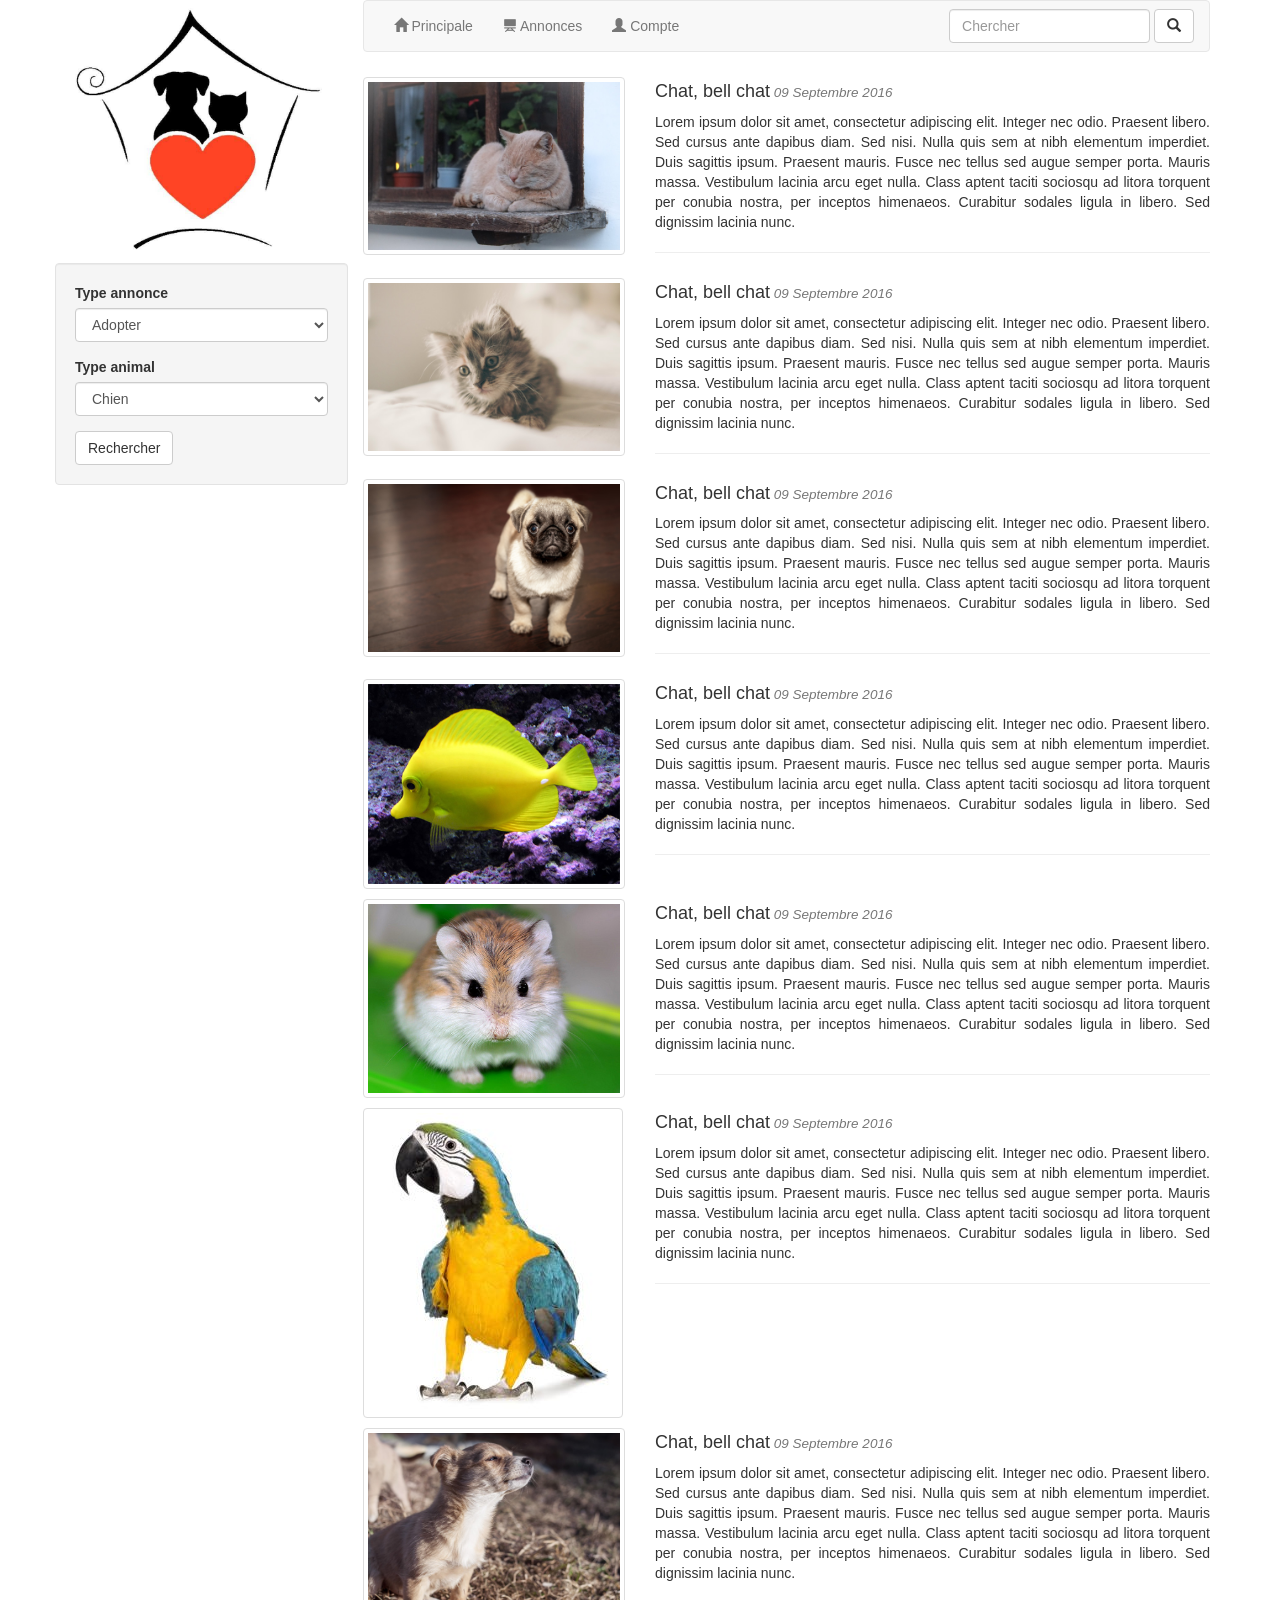
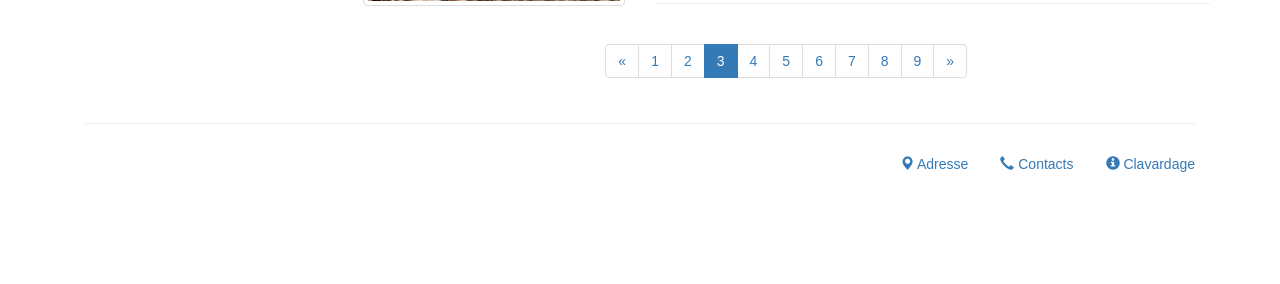
==== web/index.html @ 98898a9f "deployement de projet" ====
<!DOCTYPE html>
<html>
    <head>
        <title>Placement animeaux </title>
        <meta charset="UTF-8">
        <meta name="viewport" content="width=device-width, initial-scale=1.0">
        <!-- Bootstrap -->
        <link href="bootstrap/css/bootstrap.min.css" rel="stylesheet">
        <link href="bootstrap/css/main.css" rel="stylesheet" type="text/css"/>
        <!-- jQuery (necessary for Bootstrap's JavaScript plugins) -->
        <script src="https://ajax.googleapis.com/ajax/libs/jquery/1.12.4/jquery.min.js"></script>
        <!-- Include all compiled plugins (below), or include individual files as needed -->
        <script src="bootstrap/js/bootstrap.min.js"></script>


    </head>
    <body>
        <div class="container">

            <!--Premier row: Les deux div principaux: gauche et droite  -->
            <div class="row">
                <div class="col-sm-3">

                    <!--Contenue de gauche de la page: logo et rechercher  -->
                    <div class="row">
                        <div class="col-sm-12">
                            <a href="index.html"><img src="images/main/logo4.jpg" alt="logo" class="img-responsive"/></a>
                        </div>
                    </div>
                    <div class="row">
                        <div class="col-sm-12 well">
                            <form>
                                <div class=" form-group">
                                    <label>Type annonce</label>
                                    <select class="form-control">
                                        <option>Adopter</option>
                                        <option>Donner</option>
                                    </select>
                                </div>
                                <div class="form-group">
                                    <label>Type animal</label>
                                    <select class="form-control">
                                        <option>Chien</option>
                                        <option>Chat</option>
                                        <option>Peroqet</option>
                                        <option>Poisson</option>
                                        <option>Hammster</option>
                                        <option>Serpent</option>

                                    </select>
                                </div>
                                <button type="submit" class="btn btn-default">Rechercher</button>

                            </form>
                        </div>
                    </div>
                </div>

                <!--Contenue droite de la page-->
                <div class="col-sm-9">
                    <div class="row">
                        <!--menu de navigation-->
                        <div class="col-sm-12">
                            <nav class="navbar navbar-default ">
                                <div class="navbar-header">
                                    <button type="button" class="navbar-toggle" data-target="#mainNavbar" data-toggle="collapse">
                                        <span class="icon-bar"></span>
                                        <span class="icon-bar"></span>
                                        <span class="icon-bar"></span>
                                    </button>
                                </div>
                                <div class="navbar-collapse collapse" id="mainNavbar">
                                    <ul class="nav navbar-nav nav-divider">
                                        <li>
                                            <a href="#"><span class="glyphicon glyphicon-home"></span>
                                                Principale</a>
                                        </li>

                                        <li class="dropdown">
                                            <a href="#" class="dropdown-toggle" data-toggle="dropdown">
                                                <span class="glyphicon glyphicon-blackboard"></span>
                                                Annonces
                                            </a>
                                            <ul class="dropdown-menu">
                                                <li>
                                                    <a href="annonce_publier.html">Publier </a>
                                                </li>
                                                <li>
                                                    <a href="annonce_afficher.html">Afficher</a>
                                                </li>
                                            </ul>
                                        </li>

                                        <li class="dropdown">
                                            <a href="#" class="dropdown-toggle" data-toggle="dropdown">
                                                <span class="glyphicon glyphicon-user"></span>
                                                Compte
                                            </a>
                                            <ul class="dropdown-menu">
                                                <li>
                                                    <a href="compte_creer.html">Créer un compte </a>
                                                </li>
                                                <li>
                                                    <a href="compte_connexion.html">Connexion</a>
                                                </li>
                                            </ul>
                                        </li>
                                    </ul>
                                    <form class="navbar-form navbar-right" role="search" action="rechercher.html">
                                        <div class="form-group">
                                            <input type="text" class="form-control" placeholder="Chercher"/>
                                        </div>
                                        <button type="submit" class="btn btn-default" ><span class="glyphicon glyphicon-search"></span></button>
                                    </form>
                                </div>
                            </nav>
                        </div>


                        <div class="col-sm-12">
                            <div class="row"><!--Contenue ads-->
                                <div class="col-sm-12">
                                    <div class="row">
                                        <div class="col-sm-4">
                                            <a href="#">
                                                <img src="images/gallery/cats/cat02.jpg" class="img-responsive img-thumbnail" alt="chat"/>
                                            </a>
                                        </div>
                                        <div class="col-sm-8">
                                            <h4>Chat, bell chat<small><i> 09 Septembre 2016</i></small></h4>
                                            <p class="text-justify">Lorem ipsum dolor sit amet, consectetur adipiscing elit. Integer nec odio. Praesent libero. Sed cursus ante dapibus diam. Sed nisi. Nulla quis sem at nibh elementum imperdiet. Duis sagittis ipsum. Praesent mauris. Fusce nec tellus sed augue semper porta. Mauris massa. Vestibulum lacinia arcu eget nulla. Class aptent taciti sociosqu ad litora torquent per conubia nostra, per inceptos himenaeos. Curabitur sodales ligula in libero. Sed dignissim lacinia nunc. 
                                            </p>
                                            <hr>
                                        </div>
                                    </div>
                                </div>
                                <div class="col-sm-12">
                                    <div class="row">
                                        <div class="col-sm-4">
                                            <a href="#">
                                                <img src="images/gallery/cats/cat01.jpg" class="img-responsive img-thumbnail" alt="chat"/>
                                            </a>
                                        </div>
                                        <div class="col-sm-8">
                                            <h4>Chat, bell chat<small><i> 09 Septembre 2016</i></small></h4>
                                            <p class="text-justify">Lorem ipsum dolor sit amet, consectetur adipiscing elit. Integer nec odio. Praesent libero. Sed cursus ante dapibus diam. Sed nisi. Nulla quis sem at nibh elementum imperdiet. Duis sagittis ipsum. Praesent mauris. Fusce nec tellus sed augue semper porta. Mauris massa. Vestibulum lacinia arcu eget nulla. Class aptent taciti sociosqu ad litora torquent per conubia nostra, per inceptos himenaeos. Curabitur sodales ligula in libero. Sed dignissim lacinia nunc. 
                                            </p>
                                            <hr>
                                        </div>
                                    </div>
                                </div>
                                <div class="col-sm-12">
                                   <div class="row">
                                        <div class="col-sm-4">
                                            <a href="#">
                                                <img src="images/gallery/dogs/dog01.jpg" class="img-responsive img-thumbnail" alt="chat"/>
                                            </a>
                                        </div>
                                        <div class="col-sm-8">
                                            <h4>Chat, bell chat<small><i> 09 Septembre 2016</i></small></h4>
                                            <p class="text-justify">Lorem ipsum dolor sit amet, consectetur adipiscing elit. Integer nec odio. Praesent libero. Sed cursus ante dapibus diam. Sed nisi. Nulla quis sem at nibh elementum imperdiet. Duis sagittis ipsum. Praesent mauris. Fusce nec tellus sed augue semper porta. Mauris massa. Vestibulum lacinia arcu eget nulla. Class aptent taciti sociosqu ad litora torquent per conubia nostra, per inceptos himenaeos. Curabitur sodales ligula in libero. Sed dignissim lacinia nunc. 
                                            </p>
                                            <hr>
                                        </div>
                                    </div>
                                </div>
                                <div class="col-sm-12">
                                    <div class="row">
                                        <div class="col-sm-4">
                                            <a href="#">
                                                <img src="images/gallery/fish/f1.jpg" class="img-responsive img-thumbnail" alt="chat"/>
                                            </a>
                                        </div>
                                        <div class="col-sm-8">
                                            <h4>Chat, bell chat<small><i> 09 Septembre 2016</i></small></h4>
                                            <p class="text-justify">Lorem ipsum dolor sit amet, consectetur adipiscing elit. Integer nec odio. Praesent libero. Sed cursus ante dapibus diam. Sed nisi. Nulla quis sem at nibh elementum imperdiet. Duis sagittis ipsum. Praesent mauris. Fusce nec tellus sed augue semper porta. Mauris massa. Vestibulum lacinia arcu eget nulla. Class aptent taciti sociosqu ad litora torquent per conubia nostra, per inceptos himenaeos. Curabitur sodales ligula in libero. Sed dignissim lacinia nunc. 
                                            </p>
                                            <hr>
                                        </div>
                                    </div>
                                </div>
                                <div class="col-sm-12">
                                    <div class="row">
                                        <div class="col-sm-4">
                                            <a href="#">
                                                <img src="images/gallery/hamsters/h01.jpg" class="img-responsive img-thumbnail" alt="chat"/>
                                            </a>
                                        </div>
                                        <div class="col-sm-8">
                                            <h4>Chat, bell chat<small><i> 09 Septembre 2016</i></small></h4>
                                            <p class="text-justify">Lorem ipsum dolor sit amet, consectetur adipiscing elit. Integer nec odio. Praesent libero. Sed cursus ante dapibus diam. Sed nisi. Nulla quis sem at nibh elementum imperdiet. Duis sagittis ipsum. Praesent mauris. Fusce nec tellus sed augue semper porta. Mauris massa. Vestibulum lacinia arcu eget nulla. Class aptent taciti sociosqu ad litora torquent per conubia nostra, per inceptos himenaeos. Curabitur sodales ligula in libero. Sed dignissim lacinia nunc. 
                                            </p>
                                            <hr>
                                        </div>
                                    </div>
                                </div>
                                <div class="col-sm-12">
                                    <div class="row">
                                        <div class="col-sm-4">
                                            <a href="#">
                                                <img src="images/gallery/piroquet/p1.jpg" class="img-responsive img-thumbnail" alt="chat"/>
                                            </a>
                                        </div>
                                        <div class="col-sm-8">
                                            <h4>Chat, bell chat<small><i> 09 Septembre 2016</i></small></h4>
                                            <p class="text-justify">Lorem ipsum dolor sit amet, consectetur adipiscing elit. Integer nec odio. Praesent libero. Sed cursus ante dapibus diam. Sed nisi. Nulla quis sem at nibh elementum imperdiet. Duis sagittis ipsum. Praesent mauris. Fusce nec tellus sed augue semper porta. Mauris massa. Vestibulum lacinia arcu eget nulla. Class aptent taciti sociosqu ad litora torquent per conubia nostra, per inceptos himenaeos. Curabitur sodales ligula in libero. Sed dignissim lacinia nunc. 
                                            </p>
                                            <hr>
                                        </div>
                                    </div>
                                </div>
                                <div class="col-sm-12">
                                    <div class="row">
                                        <div class="col-sm-4">
                                            <a href="#">
                                                <img src="images/gallery/dogs/dog02.jpg" class="img-responsive img-thumbnail" alt="chat"/>
                                            </a>
                                        </div>
                                        <div class="col-sm-8">
                                            <h4>Chat, bell chat<small><i> 09 Septembre 2016</i></small></h4>
                                            <p class="text-justify">Lorem ipsum dolor sit amet, consectetur adipiscing elit. Integer nec odio. Praesent libero. Sed cursus ante dapibus diam. Sed nisi. Nulla quis sem at nibh elementum imperdiet. Duis sagittis ipsum. Praesent mauris. Fusce nec tellus sed augue semper porta. Mauris massa. Vestibulum lacinia arcu eget nulla. Class aptent taciti sociosqu ad litora torquent per conubia nostra, per inceptos himenaeos. Curabitur sodales ligula in libero. Sed dignissim lacinia nunc. 
                                            </p>
                                            <hr>
                                        </div>
                                    </div>
                                </div>
                            </div>
                        </div>
                    </div>
                </div>
            </div><!-- Fin premier row: contenue de gauche et droite de la page  -->

            <!-- 2 row: pagination  -->
            <div class="row">
                <div class="col-sm-9 col-sm-offset-3">
                    <div class="text-center">
                        <ul class="pagination">
                            <li><a href="#">&laquo;</a></li>
                            <li><a href="#">1</a></li>
                            <li><a href="#">2</a></li>
                            <li class="active"><a href="#">3</a></li>
                            <li><a href="#">4</a></li>
                            <li><a href="#">5</a></li>
                            <li><a href="#">6</a></li>
                            <li><a href="#">7</a></li>
                            <li><a href="#">8</a></li>
                            <li><a href="#">9</a></li>
                            <li><a href="#">&raquo;</a></li>

                        </ul>
                    </div>
                </div>
            </div>
            <!-- 3 row: Contenue de bas de la page  -->
            <div class="row">
                <div class="container footer">
                    <div class="col-sm-12">
                        <hr/>
                        <ul class="nav nav-pills navbar-right">
                            <li><a href="#"><span class="glyphicon glyphicon-map-marker"></span> Adresse</a></li>
                            <li><a href="#"><span class="glyphicon glyphicon-earphone"></span> Contacts</a></li>
                            <li><a href="#"><span class="glyphicon glyphicon-info-sign"></span> Clavardage</a></li>
                        </ul>
                    </div>
                </div>

            </div>

        </div><!-- Fin Container principale -->
    </body>
</html>
---- web/bootstrap/css/main.css ----
/* 
    Created on : 10-Sep-2016, 3:08:53 AM
    Author     : Dan-Ghenadie Roman
*/
.img-thumbnail{
    margin: 5px 0px 5px 0px;

}
.pagination-centered{
    text-align:center;
}

.customLogo{
    border-color: red;
}

.customImgPetit{
    max-width: 150px;
}

.footer{
    margin: 0px 0px 100px 0px;
}
.customNav{
    margin: 10px;
    padding: 10px;
    text-align: center;
    font-size: large;
    border-color: red;
    border-style: solid;
    background-color: silver;
    min-height: 50px;
}
.customSearch{
    margin: 10px 0px 10px 0px;

}

customDiv{
    margin-top: 100px;
    background-color: red;
}
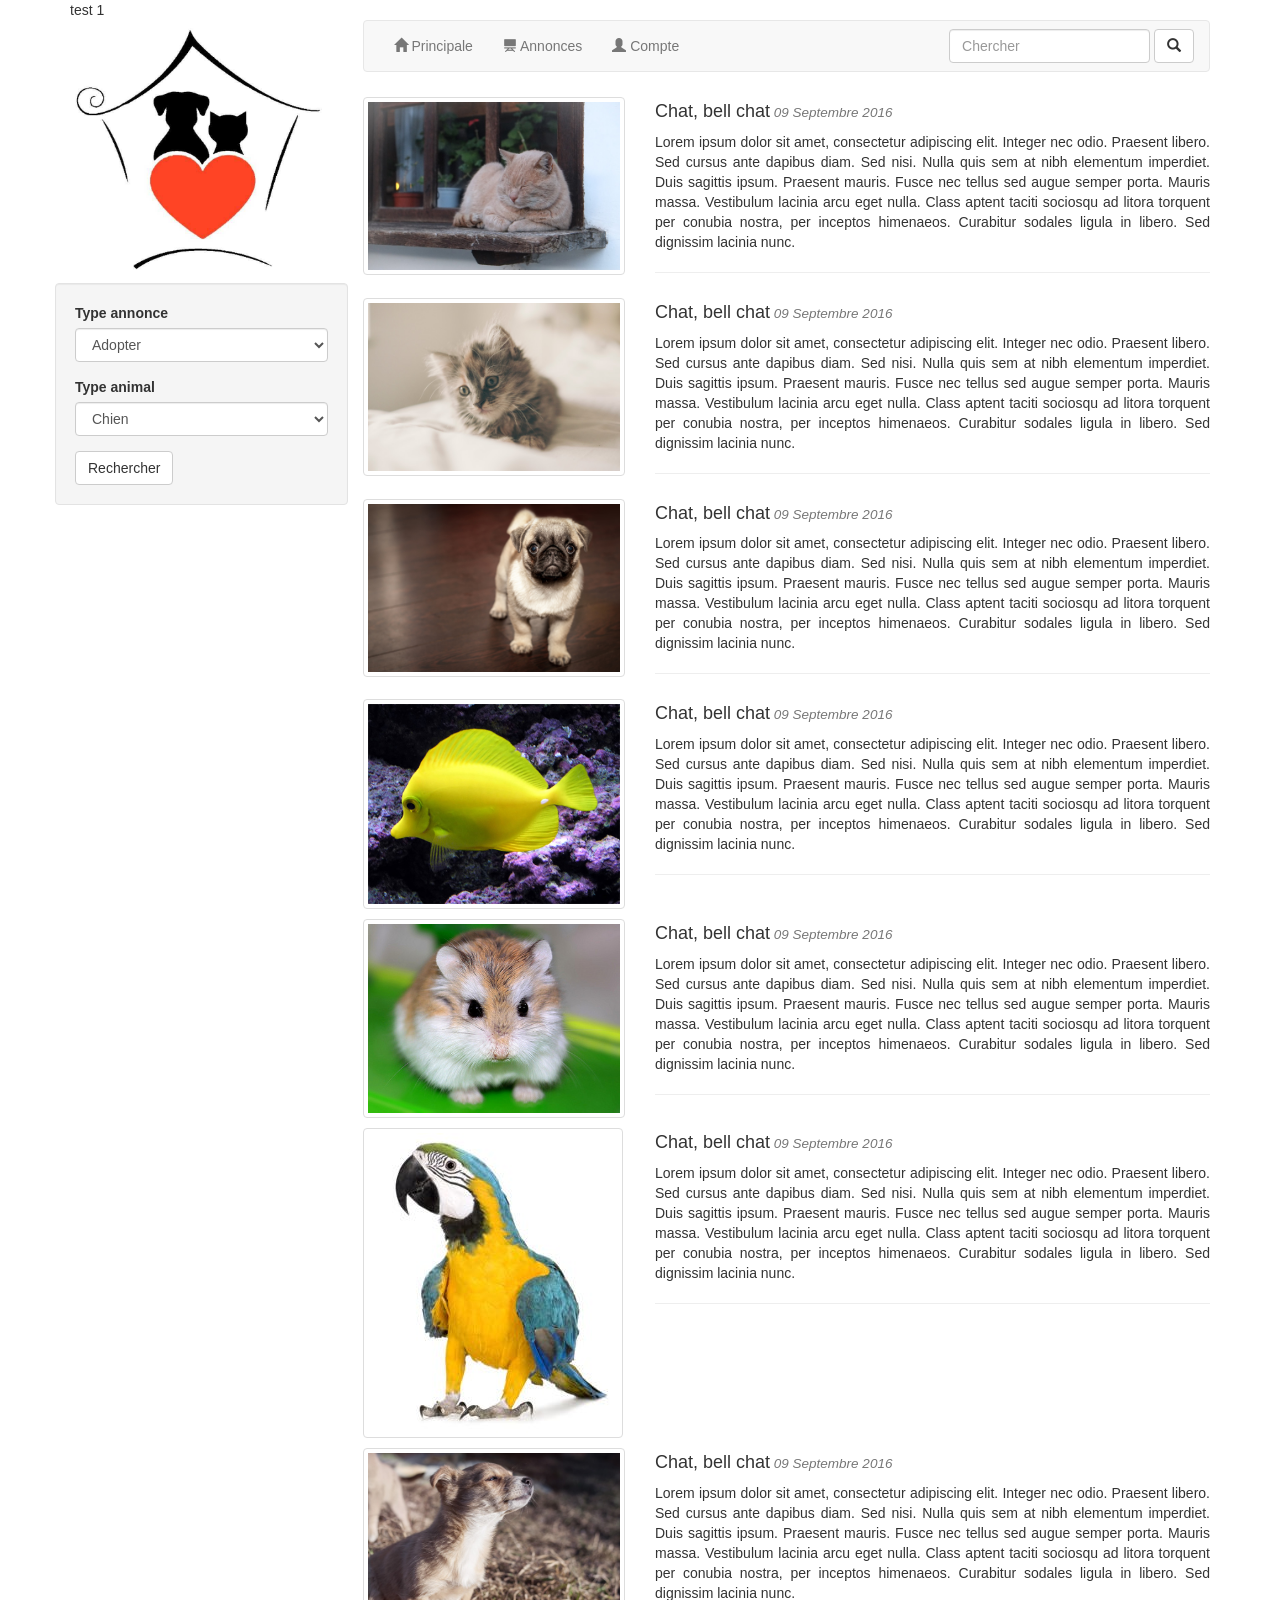
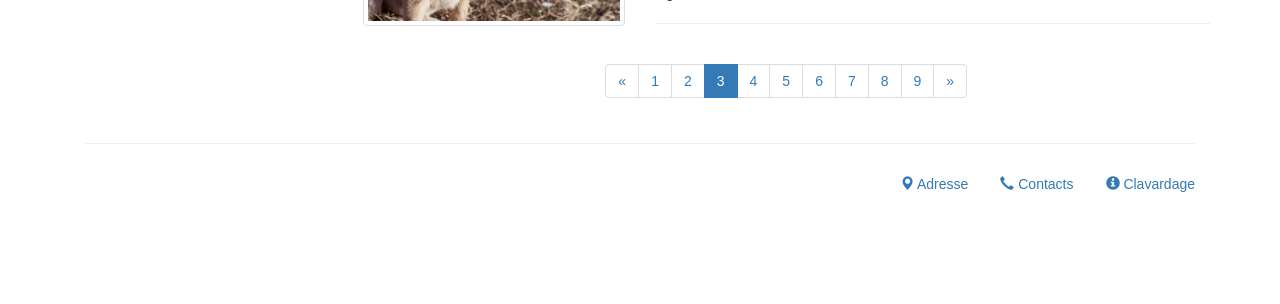
==== commit f03a6304: "test" ====
--- a/web/index.html
+++ b/web/index.html
@@ -16,6 +16,8 @@
     </head>
     <body>
         <div class="container">
+            
+            <div>test 1</div>
 
             <!--Premier row: Les deux div principaux: gauche et droite  -->
             <div class="row">
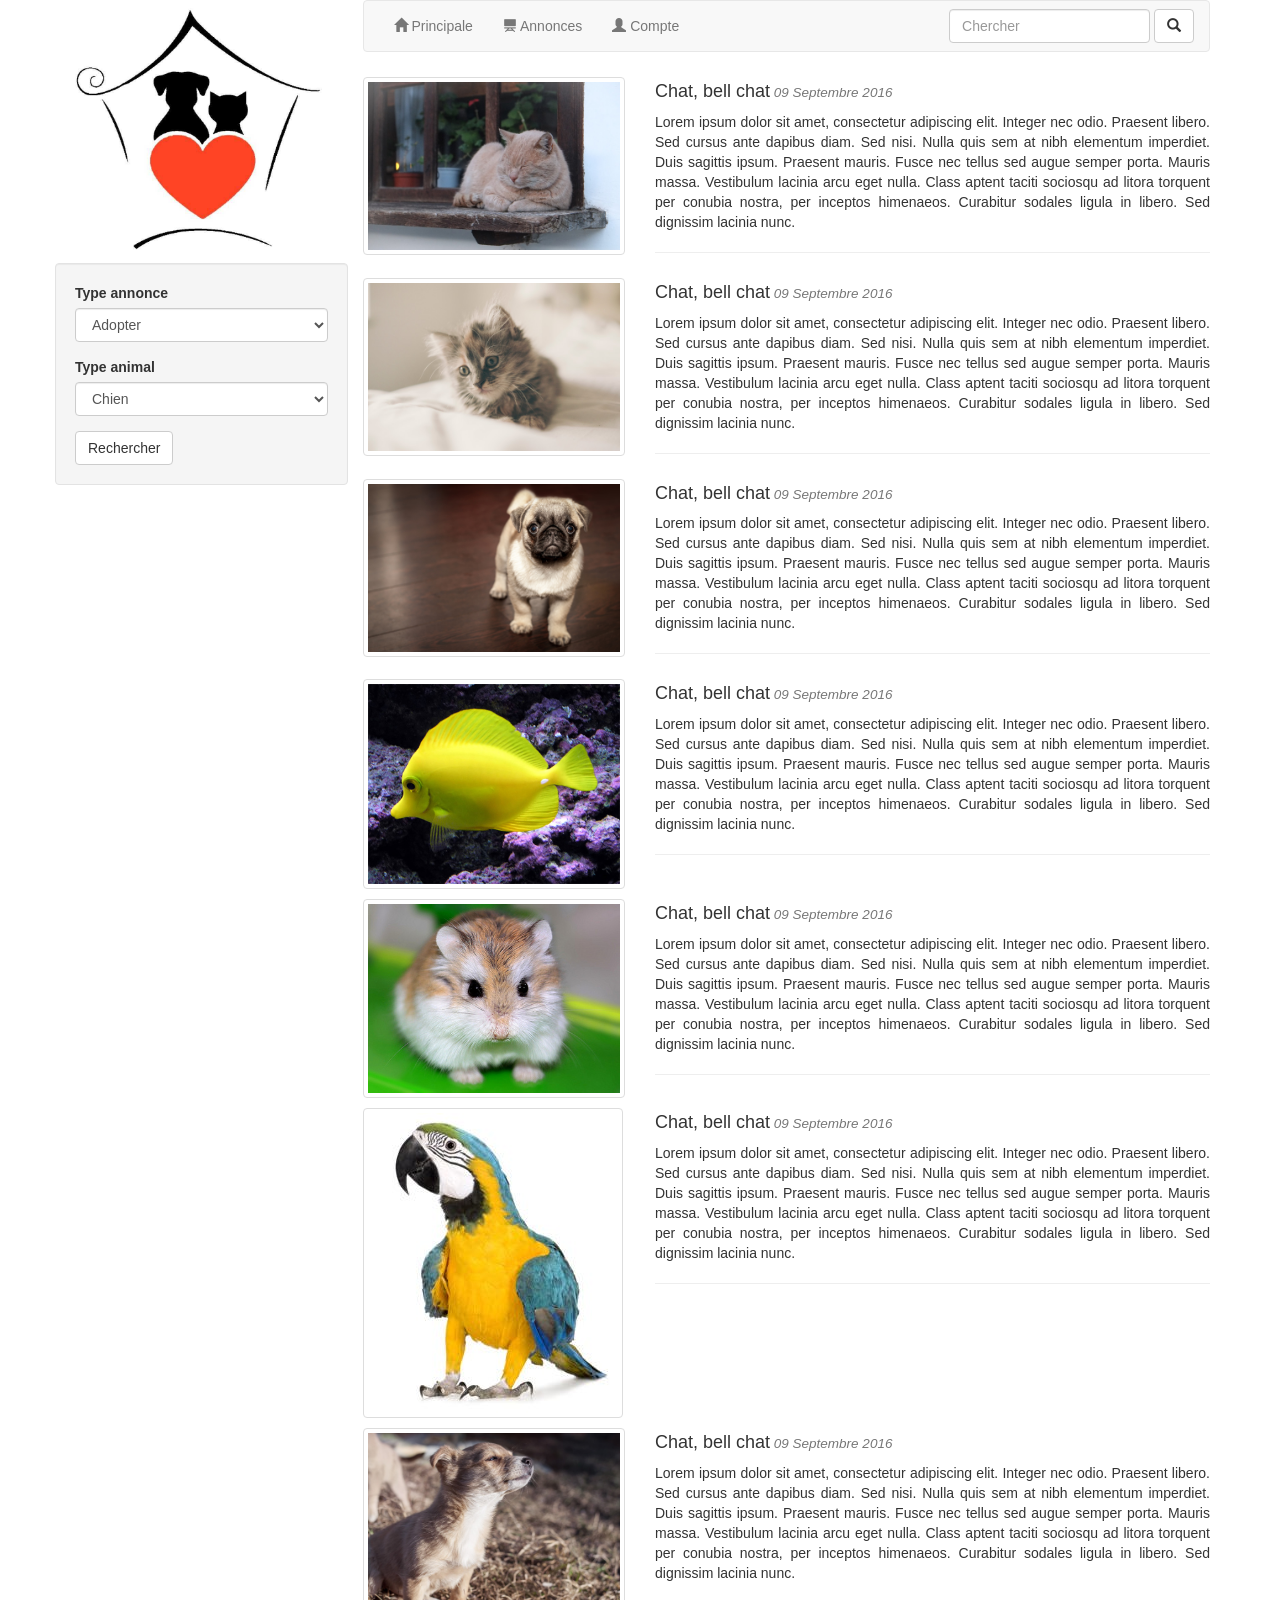
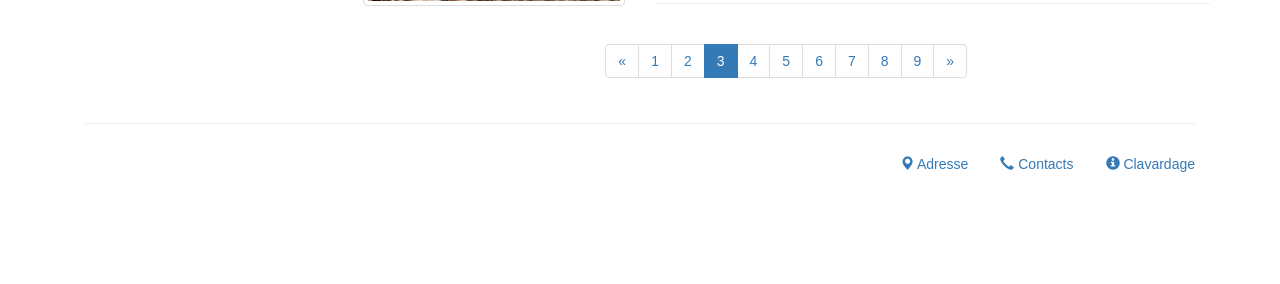
==== commit 96192ada: "test2" ====
--- a/web/index.html
+++ b/web/index.html
@@ -17,8 +17,6 @@
     <body>
         <div class="container">
             
-            <div>test 1</div>
-
             <!--Premier row: Les deux div principaux: gauche et droite  -->
             <div class="row">
                 <div class="col-sm-3">
